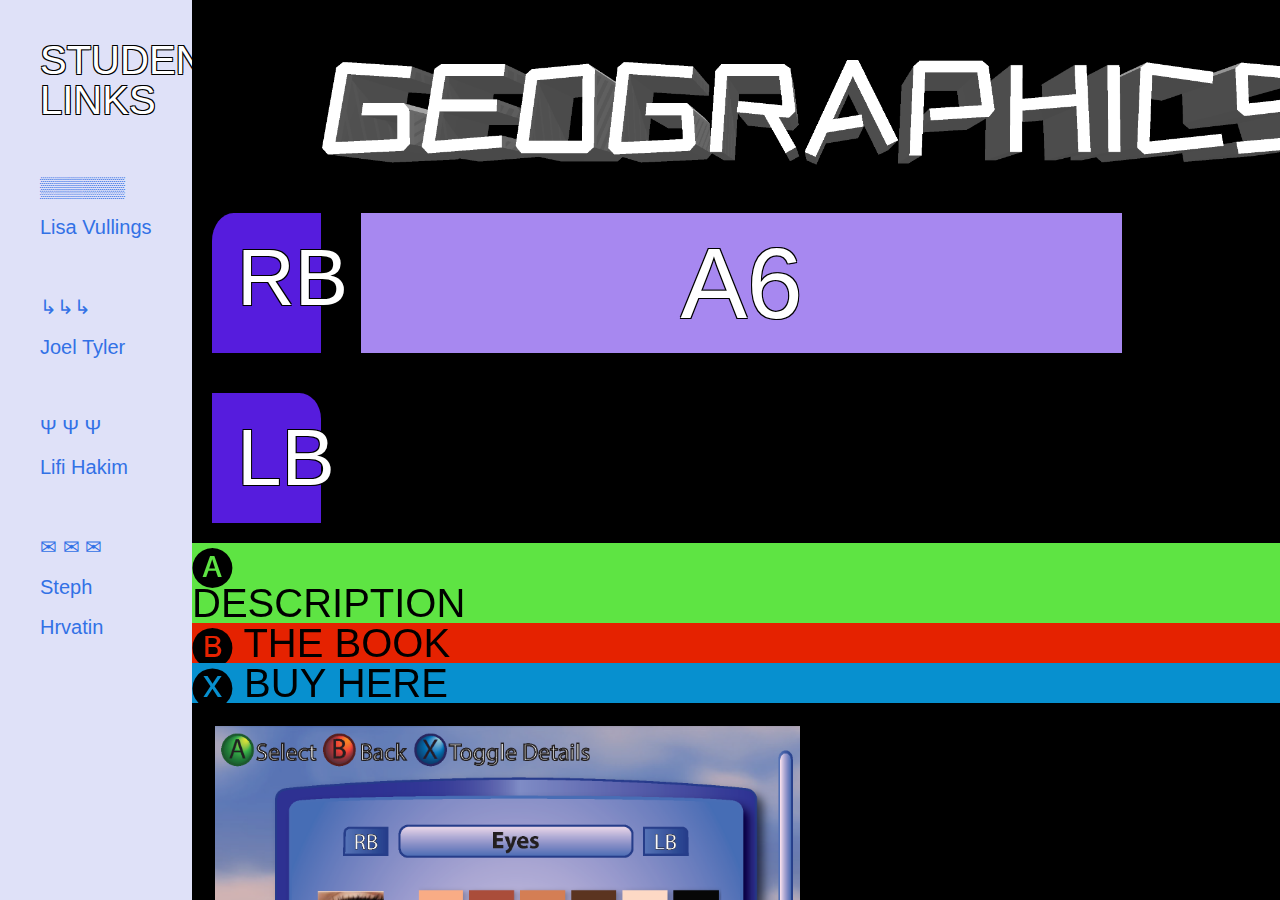
==== geographics/index.html @ 1f03b230 "renamed to geographics" ====
<!DOCTYPE html>
<html>
  <head>
    <meta charset="UTF-8">
  	<meta name="viewport" content="width=device-width,initial-scale=1">
    <title>Boilerplate Starter kit v1.08</title>
    <link rel="stylesheet" href="assets/css/reset.css" type="text/css">
  	<link rel="stylesheet" href="assets/css/main.css" type="text/css">
  	<script src="assets/js/jquery-3.4.1.min.js"></script>
  	<script src="assets/js/main.js"></script>
  </head>
  <body>
    <!-- DO NOT REMOVE ABOVE -->
    <!-- start here -->

    <div class="sidebar">
      STUDENT LINKS
      <br>
      <br>
      <a href="https://lisa-vul.github.io/geographics/">
        ▒▒▒▒▒▒ 
        <br>Lisa Vullings
      </a>
      <br>
      <br>
      <a href="http://jtyl0002.github.io/geographics">
        ↳↳↳ 
        <br>Joel Tyler 
      </a>
      <br>
      <br>
      <a href="https://lifi-h.github.io/geographics/">
        Ψ Ψ Ψ
        <br>
        Lifi Hakim 

      </a>
      <br>
      <br>
      <a href="https://stephaniehrvatin.github.io/geographics/">
        ✉ ✉ ✉ 
        <br>Steph Hrvatin
      </a>
    </div>
    
    

    <div class="main">

      <div class="geographics">
        <img src="assets/images/geo3d.png"
        width= "1000">
      </div>

      <div class="overlay">
  
      </div>
      <div class="RB">
        RB
      </div>

      <div class="banner">

        A6
      </div>

      <div class="LB">
        LB
      </div>
      
      <div class="row">
        <div class="col">🅐 DESCRIPTION</div>
        <div class="content">
          Lorem ipsum dolor sit amet, consectetur adipisicing elit. Sequi, tenetur aperiam? Similique accusantium aliquam eius quisquam enim! Aperiam, ullam eius magnam deleniti eveniet dolores sapiente. Repellat provident accusantium ratione laboriosam?
        </div>
      </div>

      <div class="row2">
        <div class="col">🅑 THE BOOK</div>
        <div class="vid">
          <video width="300" autoplay muted loop>
            <source src="assets/images/video2.mp4" type="video/mp4" alt="vid">
           
          </video>
          
        </div>
        <div class="content2">
          <br>
          Lorem ipsum dolor sit amet, consectetur adipisicing elit. Sequi, tenetur aperiam? Similique accusantium aliquam eius quisquam enim! Aperiam, ullam eius magnam deleniti eveniet dolores sapiente. Repellat provident accusantium ratione laboriosam?
          
        </div>
        
      </div>
      <div class="row3">
        <div class="col">🅧 BUY HERE</div>
        <div class="content3">
          Lorem ipsum dolor sit amet, consectetur adipisicing elit. Sequi, tenetur aperiam? Similique accusantium aliquam eius quisquam enim! Aperiam, ullam eius magnam deleniti eveniet dolores sapiente. Repellat provident accusantium ratione laboriosam?
        </div>
      </div>
    
      

      <div class="item">
        <div class="inner">
          
          <img src="assets/images/page1.png" alt="page1" class=image
          width="585">
      
        
          
          <img src="assets/images/page2.png" alt="page2"
          width="585"
          height="758">
       
       
          <img src="assets/images/page3.png" alt="page3"
          width="585">
          
          
          <img src="assets/images/page4.png" alt="page4"
          width="585">
        
          <img src="assets/images/page5.png" alt="page5"
          width="585">
          <img src="assets/images/page6.png" alt="page6"
          width="585">
          <img src="assets/images/page7.png" alt="page7"
          width="585">
          <img src="assets/images/page8.png" alt="page8"
          width="585">
          
        </div>
      </div>
    
      
      </div>
    
    </div>








    <!-- DO NOT REMOVE BELOW -->
    <!-- end here -->
  </body>
</html>
---- geographics/assets/css/main.css ----
.sidebar {
    background: rgb(223, 225, 248);
    width: 15%;
    height: 100vh;
    overflow: scroll;
    padding: 40px;
	font-family:'Franklin Gothic Medium', 'Arial Narrow', Arial, sans-serif;
	font-size: 40px;
	color: white;
	text-shadow: -1px -1px 0 #000, 1px -1px 0 #000, -1px 1px 0 #000, 1px 1px 0 #000;
}
	
  
  
  a{
	  color:rgb(50, 113, 230);
	  text-decoration: none;
	  text-transform: capitalize;
	  text-shadow: none;
	  font-size: 20px;
  }
  
  .geographics{
      position:relative;
      top: 20px;
      left: 90px;
	  padding: 40px;
  }

  .overlay {
	width:300px;
	height:100px;
	position:fixed;
	top:10px;
	left:400px;
	pointer-events:none;
  }
  
  .row {
	width: 100%;
	
	border-bottom: 1px white;
	background-color: rgb(94, 228, 67);
	display: flex;
	position: relative;
	
	flex-wrap: wrap;
	cursor: pointer;
	font-size:40px;
	font-family:'Franklin Gothic Medium', 'Arial Narrow', Arial, sans-serif;
  }
  .row2 {
	width: 100%;
	
	border-bottom: 1px white;
	background-color: rgba(255, 38, 0, 0.897);
	display: flex;
	position: relative;
	flex-wrap: wrap;
	cursor: pointer;
	font-size:40px;
	font-family:'Franklin Gothic Medium', 'Arial Narrow', Arial, sans-serif;
  }
  .row3 {
	width: 100%;
	border-bottom: 1px white;
	background-color: rgb(7, 144, 207);
	display: flex;
	position: relative;
	flex-wrap: wrap;
	cursor: pointer;
	font-size:40px;
	font-family:'Franklin Gothic Medium', 'Arial Narrow', Arial, sans-serif;
  }
  
  .row:hover {
	background-color: white;
	color: greenyellow;
  }
  .row2:hover {
	background-color: white;
	color: rgba(255, 38, 0, 0.897);
  }
  .row3:hover {
	background-color: white;
	color: rgb(7, 144, 207);
  }
  
  .col {
	width: 25%;
  }
  
  .title {
	text-transform: uppercase;
  }
  
 
  
  .content {
	font-size: 30px;
	display: none;
	color: black;
  }
  .content2 {
	font-size: 30px;
	display: none;
	color: black;
	
  }
  .content3 {
	font-size: 30px;
	display: none;
	color: black;
  }
  
  .vid {
  padding: 50px;
  display: none;
  transition: transform .2s; 
  width: 200px;
  height: 200px;
  margin: 0 auto;
  z-index: +1;
position: relative;
right: 700px;
}

.vid:hover {
  transform: scale(1.5); 
}

  .main {
    width: 85%;
    background-color: black;
    position: fixed;
    top: 0;
    left: 15%;
    height: 100vh;
    overflow: scroll;
    display: flex;
    flex-wrap: wrap;
    padding: 0px;
  }
  
  .RB {
	  font-size: 80px;
	  color: white;
	  width: 10%;
	  background-color: rgb(86, 28, 221);
	  border-top-left-radius: 20%;
	  font-family: 'Franklin Gothic Medium', 'Arial Narrow', Arial, sans-serif;
	  text-align: center;
	  margin: 20px;
	  padding: 25px;
	  text-shadow: -1px -1px 0 #000, 1px -1px 0 #000, -1px 1px 0 #000, 1px 1px 0 #000;
  }

  .banner {
	  font-size: 100px;
	  color: white;
	  font-family: 'Franklin Gothic Medium', 'Arial Narrow', Arial, sans-serif;
	  text-align: center;
	  background-color: rgb(167, 136, 240);
	  position:relative;
	  padding: 20px;
	  margin: 20px;
	  width: 70%;
	  
	  text-shadow: -1px -1px 0 #000, 1px -1px 0 #000, -1px 1px 0 #000, 1px 1px 0 #000;
	  
  }

  .LB {
	font-size: 80px;
	color: white;
	width: 10%;
	background-color: rgb(86, 28, 221);
	font-family: 'Franklin Gothic Medium', 'Arial Narrow', Arial, sans-serif;
	text-align: center;
	margin: 20px;
	padding: 25px;
	border-top-right-radius: 20%;
	text-shadow: -1px -1px 0 #000, 1px -1px 0 #000, -1px 1px 0 #000, 1px 1px 0 #000;
}

  .item {
  
	display:inline-flex;
	flex-wrap: wrap;
	padding: 3px;
	margin: auto;
	position: relative;

	
  }
 
  

  .inner {
    padding: 20px;
    color: white;
    font-family:'Franklin Gothic Medium', 'Arial Narrow', Arial, sans-serif;
  
}
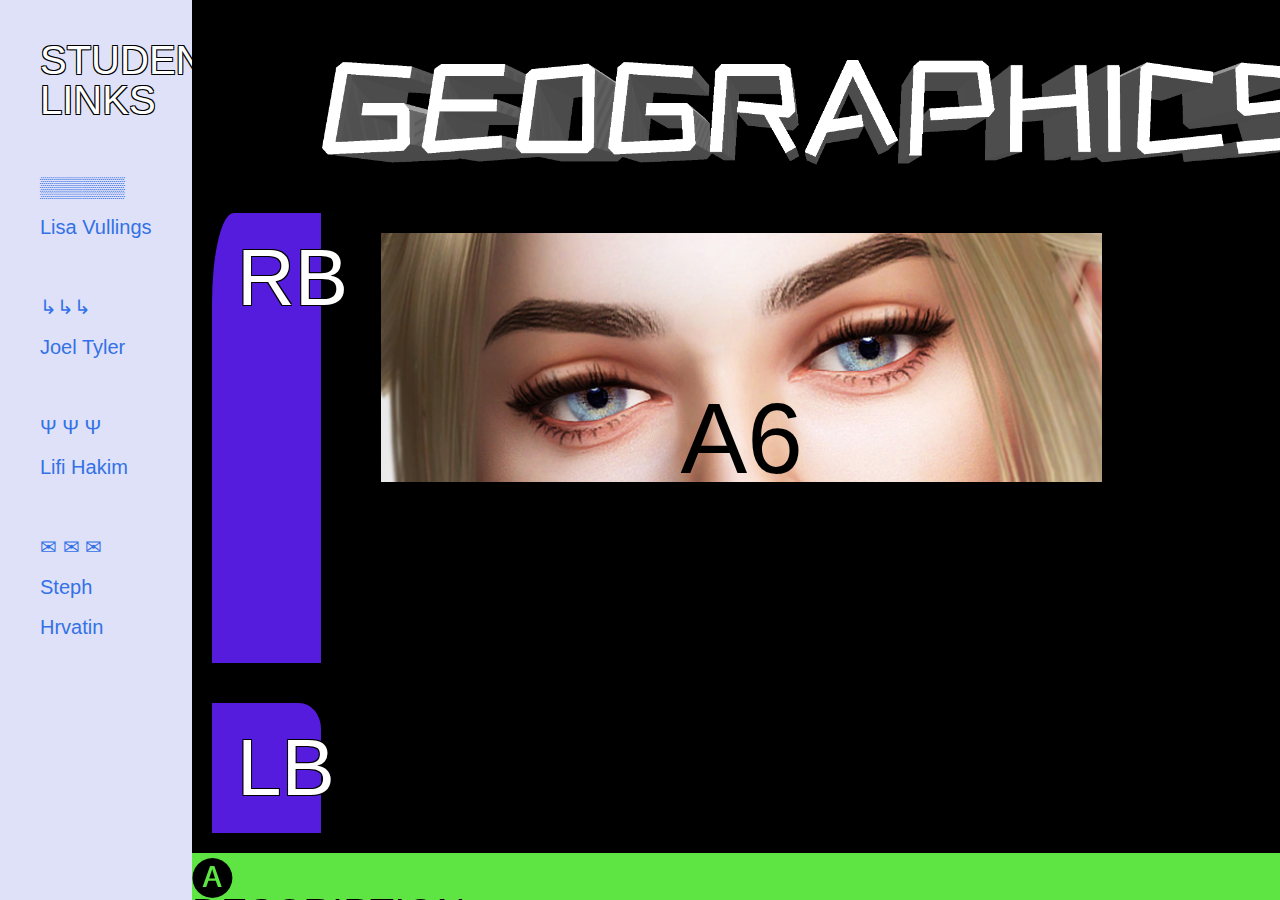
==== commit e3b02e26: "inserted image" ====
--- a/geographics/index.html
+++ b/geographics/index.html
@@ -59,10 +59,16 @@
         RB
       </div>
 
+
       <div class="banner">
+<img src="assets/images/simseyes.jpg" alt="eyes" style="width:100%;">
+<div class="text-block">
+A6
+</div>
+       
+      </div>
 
-        A6
-      </div>
+
 
       <div class="LB">
         LB
--- a/geographics/assets/css/main.css
+++ b/geographics/assets/css/main.css
@@ -26,6 +26,35 @@
       left: 90px;
 	  padding: 40px;
   }
+
+  .banner {
+	width: 100%;
+	position: relative;
+	
+		color: white;
+		padding: 20px;
+		margin: 20px;
+		width: 70%;
+		height: 50%;
+		
+	
+		
+	
+  }
+  .text-block{
+	
+	
+		position: absolute;
+		top: 50%;
+		left: 50%;
+		transform: translate(-50%, -50%);
+		font-size: 100px;
+		font-family: 'Franklin Gothic Medium', 'Arial Narrow', Arial, sans-serif;
+		color: black;
+	
+}
+	
+
 
   .overlay {
 	width:300px;
@@ -108,6 +137,11 @@
 	
   }
   .content3 {
+	font-size: 30px;
+	display: none;
+	color: black;
+  }
+  .content4 {
 	font-size: 30px;
 	display: none;
 	color: black;
@@ -155,20 +189,7 @@
 	  text-shadow: -1px -1px 0 #000, 1px -1px 0 #000, -1px 1px 0 #000, 1px 1px 0 #000;
   }
 
-  .banner {
-	  font-size: 100px;
-	  color: white;
-	  font-family: 'Franklin Gothic Medium', 'Arial Narrow', Arial, sans-serif;
-	  text-align: center;
-	  background-color: rgb(167, 136, 240);
-	  position:relative;
-	  padding: 20px;
-	  margin: 20px;
-	  width: 70%;
-	  
-	  text-shadow: -1px -1px 0 #000, 1px -1px 0 #000, -1px 1px 0 #000, 1px 1px 0 #000;
-	  
-  }
+  
 
   .LB {
 	font-size: 80px;
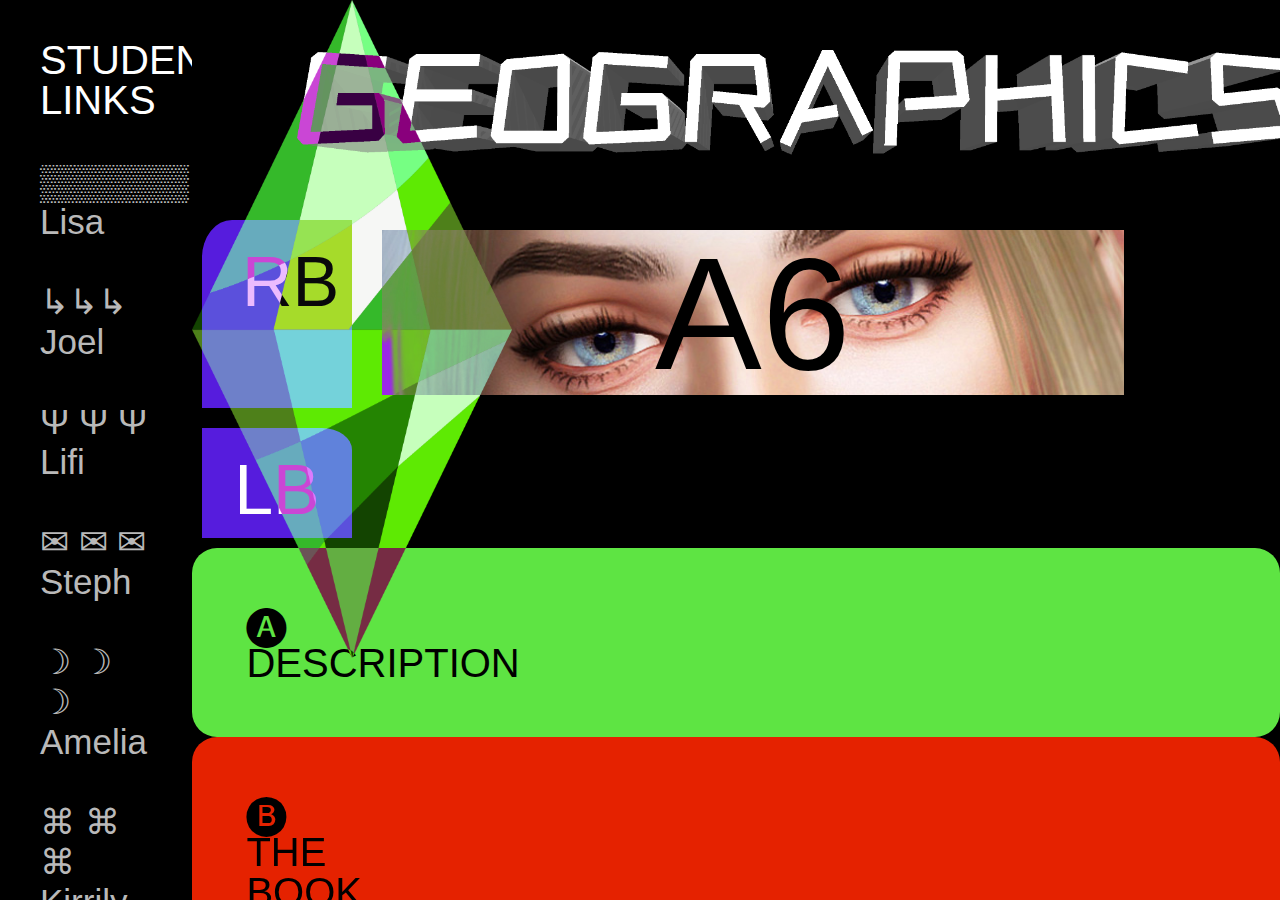
==== commit efb8ea10: "final?" ====
--- a/geographics/index.html
+++ b/geographics/index.html
@@ -19,28 +19,62 @@
       <br>
       <a href="https://lisa-vul.github.io/geographics/">
         ▒▒▒▒▒▒ 
-        <br>Lisa Vullings
+        <br>Lisa
       </a>
       <br>
       <br>
       <a href="http://jtyl0002.github.io/geographics">
         ↳↳↳ 
-        <br>Joel Tyler 
+        <br>Joel 
       </a>
       <br>
       <br>
       <a href="https://lifi-h.github.io/geographics/">
         Ψ Ψ Ψ
         <br>
-        Lifi Hakim 
+        Lifi 
 
       </a>
       <br>
       <br>
       <a href="https://stephaniehrvatin.github.io/geographics/">
         ✉ ✉ ✉ 
-        <br>Steph Hrvatin
-      </a>
+        <br>Steph
+      </a>
+      <br>
+      <br>
+      <a href="https://ameliastockman.github.io/geographics/">
+        ☽ ☽ ☽
+        <br>Amelia
+      </a>
+      <br>
+      <br>
+      <a href="https://kirrilyhales.github.io/geographics/">
+        ⌘ ⌘ ⌘
+        <br>Kirrily
+        <br>
+      <br>
+      <a href="https://junyi527.github.io/geographics/">
+          
+        <br>June
+        <br>
+      <br>
+      <a href="https://JamesDuffy-art.github.io/website/geographics.html/">
+        ♠ ♠ ♠ 
+        <br>James
+        <br>
+      <br>
+      
+      <a href="https://phuongdungnguyen13.github.io/geographics/index.html/">
+        ☺ ☺ ☺
+        <br>Linda
+        <br>
+        <br>
+        
+        <a href="https://lucindanguyen.github.io/geographics/">
+          ★ ★ ★
+          <br>Lucinda 
+
     </div>
     
     
@@ -56,7 +90,8 @@
   
       </div>
       <div class="RB">
-        RB
+        <a href="https://lifi-h.github.io/geographics/">RB</a>
+        
       </div>
 
 
@@ -71,13 +106,16 @@
 
 
       <div class="LB">
-        LB
+        <a href="https://ameliastockman.github.io/geographics/">LB</a>
       </div>
       
       <div class="row">
         <div class="col">🅐 DESCRIPTION</div>
         <div class="content">
-          Lorem ipsum dolor sit amet, consectetur adipisicing elit. Sequi, tenetur aperiam? Similique accusantium aliquam eius quisquam enim! Aperiam, ullam eius magnam deleniti eveniet dolores sapiente. Repellat provident accusantium ratione laboriosam?
+          The world we live in is no longer organic, but a digital construction. We have created a system that interferes with every layer of our existence, and it has become impossible to escape. From hollowing our Earth of minerals and substance, to creating entirely new realities of our own, it is becoming harder to distinguish what is real and what is not. 
+          <br>
+          The Stack is a system of layers that we exist by. Earth, Cloud, City, Address, Interface, and User are the categories that define modern life as we know it. Technology rules all of these layers in different ways, but has caused all of them to be dependant and dependable with our technology.
+          <br>
         </div>
       </div>
 
@@ -92,56 +130,97 @@
         </div>
         <div class="content2">
           <br>
-          Lorem ipsum dolor sit amet, consectetur adipisicing elit. Sequi, tenetur aperiam? Similique accusantium aliquam eius quisquam enim! Aperiam, ullam eius magnam deleniti eveniet dolores sapiente. Repellat provident accusantium ratione laboriosam?
+          This book is a compilation of every layer of the stack, exploring different aspects and perspectives. Visually represented with graphics and text, this book is only a small peek into the phenomenon that is The Stack.
           
         </div>
         
       </div>
+      
       <div class="row3">
         <div class="col">🅧 BUY HERE</div>
+        
         <div class="content3">
-          Lorem ipsum dolor sit amet, consectetur adipisicing elit. Sequi, tenetur aperiam? Similique accusantium aliquam eius quisquam enim! Aperiam, ullam eius magnam deleniti eveniet dolores sapiente. Repellat provident accusantium ratione laboriosam?
-        </div>
+          <br>
+          <br><br>
+          <br><br>
+          <br><br>
+          
+          Purchase the Geographics Book 
+          <div class="Buy">
+            <a href="https://g-e-o.club/">
+            HERE</a>
+          </div>
+          <a href="https://g-e-o.club/"></a>
+        </div>
+       
       </div>
     
       
-
-      <div class="item">
-        <div class="inner">
-          
-          <img src="assets/images/page1.png" alt="page1" class=image
-          width="585">
-      
-        
-          
-          <img src="assets/images/page2.png" alt="page2"
-          width="585"
-          height="758">
+      <div class="grid-container">
+        <div class="grid-item">1
+          <img src="assets/images/accessories/acc4.png" alt="clothes1" style="width:200%;">
+        </div>
+        <div class="grid-item">2
+          <img src="assets/images/eyes/eyespallet.png" alt="pallet"style="width:200%;">
+        </div>
+        <div class="grid-item">3
+          <img src="assets/images/clothes/clothes3.png" alt="clothes3"style="width:100%;">
+        </div>
+        <div class="grid-item">4
+          <img src="assets/images/hair/hair22.png" alt="nose1"style="width:100%;">
+        </div>
+        <div class="grid-item">5
+          <img src="assets/images/body/body2.png" alt="body1"style="width:100%;">
+        </div>
+        <div class="grid-item">6
+          <img src="assets/images/eyes/eyes1.png" alt="eyes1"style="width:100%;">
+        </div>
+        <div class="grid-item">7
+          <img src="assets/images/accessories/acc1.png" alt="clothes4"style="width:200%;">
+        </div>
+        <div class="grid-item">8
+          <img src="assets/images//accessories/acc2.png" alt="clothes4"style="width:100%;">
+        </div>
+        <div class="grid-item">9
+          <img src="assets/images/mouth/mouth4.png" alt="clothes4"style="width:100%;">
+        </div>
+        <div class="grid-item">10
+          <img src="assets/images/nose/nose1.png" alt="clothes4"style="width:200%;">
+        </div>
+        <div class="grid-item">14
+          <img src="assets/images/hair/hair11.png" alt="clothes4"style="width:100%;">
+        </div>
+        <div class="grid-item">15
+          <img src="assets/images/nose/nose3.png" alt="clothes4"style="width:70%;">
+        </div>
+        
+        <div class="grid-item">15
+          <img src="assets/images/colourpaletx.png" alt="pallet"style="width:300%; position: inherit;;">
+        </div>
+        <div class="grid-item">13
+          <img src="assets/images/body/body4.png" alt="clothes4"style="width: 200%;">
+        </div>
+        <div class="grid-item">13
+          <img src="assets/images/eyes/eyes11.png" alt="clothes4"style="width: 50%;">
+        </div>
+        
+        <div class="grid-item">11
+          <img src="assets/images/makeup/makeup4.png" alt="pallet"style="width:400%;">
+        </div>
+        <div class="grid-item">12
+          <img src="assets/images/makeup/makeup1.png" alt="clothes4"style="width:150%;">
+        </div>
+        
+        
+        
+        
        
-       
-          <img src="assets/images/page3.png" alt="page3"
-          width="585">
-          
-          
-          <img src="assets/images/page4.png" alt="page4"
-          width="585">
-        
-          <img src="assets/images/page5.png" alt="page5"
-          width="585">
-          <img src="assets/images/page6.png" alt="page6"
-          width="585">
-          <img src="assets/images/page7.png" alt="page7"
-          width="585">
-          <img src="assets/images/page8.png" alt="page8"
-          width="585">
-          
-        </div>
-      </div>
-    
-      
-      </div>
-    
-    </div>
+      </div>
+
+      <div class="animations">
+<img src="assets/images/diamond.png" style="width:50%;">
+
+      </div>
 
 
 
--- a/geographics/assets/css/main.css
+++ b/geographics/assets/css/main.css
@@ -1,5 +1,6 @@
 .sidebar {
-    background: rgb(223, 225, 248);
+    background: black;
+	
     width: 15%;
     height: 100vh;
     overflow: scroll;
@@ -8,39 +9,56 @@
 	font-size: 40px;
 	color: white;
 	text-shadow: -1px -1px 0 #000, 1px -1px 0 #000, -1px 1px 0 #000, 1px 1px 0 #000;
-}
-	
+	
+}
+
   
   
   a{
-	  color:rgb(50, 113, 230);
+	  color:rgb(185, 185, 185);
 	  text-decoration: none;
 	  text-transform: capitalize;
 	  text-shadow: none;
-	  font-size: 20px;
+	  font-size: 35px;
   }
   
   .geographics{
-      position:relative;
-      top: 20px;
-      left: 90px;
-	  padding: 40px;
+      
+      right: 10px;
+	  padding: 50px;
+	  width: 110%;
+	 
+  }
+	  .geographics img{
+		  display: block;
+		  margin: auto;
+		  right: 5px;
+		  z-index: +6;
+		  
+	  }
+	  
+  
+  .geographics:hover {
+	transform: scale(1.2);
+	transition: 0.7s;
+	
+
+	
+	
   }
 
   .banner {
 	width: 100%;
 	position: relative;
-	
-		color: white;
-		padding: 20px;
-		margin: 20px;
+	align-items: center;
+		display: block;
+		padding: 10px;
+		margin: 10px;
 		width: 70%;
-		height: 50%;
-		
-	
-		
-	
-  }
+			
+	
+  }
+
   .text-block{
 	
 	
@@ -48,7 +66,7 @@
 		top: 50%;
 		left: 50%;
 		transform: translate(-50%, -50%);
-		font-size: 100px;
+		font-size: 160px;
 		font-family: 'Franklin Gothic Medium', 'Arial Narrow', Arial, sans-serif;
 		color: black;
 	
@@ -67,7 +85,7 @@
   
   .row {
 	width: 100%;
-	
+	border-radius: 25px;
 	border-bottom: 1px white;
 	background-color: rgb(94, 228, 67);
 	display: flex;
@@ -80,7 +98,7 @@
   }
   .row2 {
 	width: 100%;
-	
+	border-radius: 25px;
 	border-bottom: 1px white;
 	background-color: rgba(255, 38, 0, 0.897);
 	display: flex;
@@ -92,6 +110,7 @@
   }
   .row3 {
 	width: 100%;
+	border-radius: 25px;
 	border-bottom: 1px white;
 	background-color: rgb(7, 144, 207);
 	display: flex;
@@ -116,7 +135,8 @@
   }
   
   .col {
-	width: 25%;
+	width: 5%;
+	padding: 5%;
   }
   
   .title {
@@ -129,17 +149,19 @@
 	font-size: 30px;
 	display: none;
 	color: black;
+	font-style: italic;
   }
   .content2 {
 	font-size: 30px;
 	display: none;
 	color: black;
-	
+	font-style: italic;
   }
   .content3 {
 	font-size: 30px;
 	display: none;
 	color: black;
+	font-style: italic;
   }
   .content4 {
 	font-size: 30px;
@@ -158,7 +180,13 @@
 position: relative;
 right: 700px;
 }
-
+.buy{
+	color:black;
+	  text-decoration: none;
+	  text-transform: capitalize;
+	  text-shadow: none;
+	  font-size: 100px;
+}
 .vid:hover {
   transform: scale(1.5); 
 }
@@ -177,29 +205,55 @@
   }
   
   .RB {
-	  font-size: 80px;
+	  font-size: 90px;
 	  color: white;
-	  width: 10%;
+	
 	  background-color: rgb(86, 28, 221);
 	  border-top-left-radius: 20%;
 	  font-family: 'Franklin Gothic Medium', 'Arial Narrow', Arial, sans-serif;
 	  text-align: center;
-	  margin: 20px;
-	  padding: 25px;
+	  margin: 10px;
+	  width: 150px;
+	  padding: 10px;
 	  text-shadow: -1px -1px 0 #000, 1px -1px 0 #000, -1px 1px 0 #000, 1px 1px 0 #000;
   }
 
-  
+  .RB a {
+	font-size: 70px;
+	color: white;
+	text-align: center;
+	margin: 10px;
+	font-family: 'Franklin Gothic Medium', 'Arial Narrow', Arial, sans-serif;
+  }
+
+  .RB:hover {
+
+background-color:rgb(126, 87, 216)
+
+  }
+
+  .LB:hover{
+	  background-color: rgb(126, 87, 216);
+  }
+ 
+  .LB a {
+	font-size: 70px;
+	color: white;
+	text-align: center;
+	margin: 10px;
+	font-family: 'Franklin Gothic Medium', 'Arial Narrow', Arial, sans-serif;
+  }
 
   .LB {
-	font-size: 80px;
+	font-size: 90px;
 	color: white;
-	width: 10%;
+	width: 150px;
 	background-color: rgb(86, 28, 221);
 	font-family: 'Franklin Gothic Medium', 'Arial Narrow', Arial, sans-serif;
 	text-align: center;
-	margin: 20px;
-	padding: 25px;
+	margin: 10px;
+	position: relative;
+	padding: 10px;
 	border-top-right-radius: 20%;
 	text-shadow: -1px -1px 0 #000, 1px -1px 0 #000, -1px 1px 0 #000, 1px 1px 0 #000;
 }
@@ -218,9 +272,63 @@
   
 
   .inner {
-    padding: 20px;
+    padding: 10%;
     color: white;
     font-family:'Franklin Gothic Medium', 'Arial Narrow', Arial, sans-serif;
-  
-}
-
+  }
+
+  .grid-item {
+display:list-item;
+width: 100%;
+margin: 1em;
+position: relative;
+mix-blend-mode: exclusion;
+
+	
+	
+ 
+}
+
+.grid-container {
+	display: grid;
+	grid-template-columns: 1fr 1fr 1fr;
+	justify-items: center;
+	mix-blend-mode: exclusion;
+}
+
+.grid-item:hover{
+	transform: scale(1.5);
+	transition: 0.7s;
+}
+
+  .animations{
+  mix-blend-mode: exclusion;
+  z-index: 5;
+  animation: move 20s infinite;
+  display:flex;
+  width: 50%;
+  position: inherit;
+ 
+  }
+
+  
+
+  @keyframes move {
+	0%{
+		transform:translate(0);
+		opacity:1;
+		
+	}
+	
+	50%{
+		transform:translate(1100px);
+		opacity:1;
+		
+	}
+	100%{
+		opacity:1;
+		
+	}
+}
+  
+
